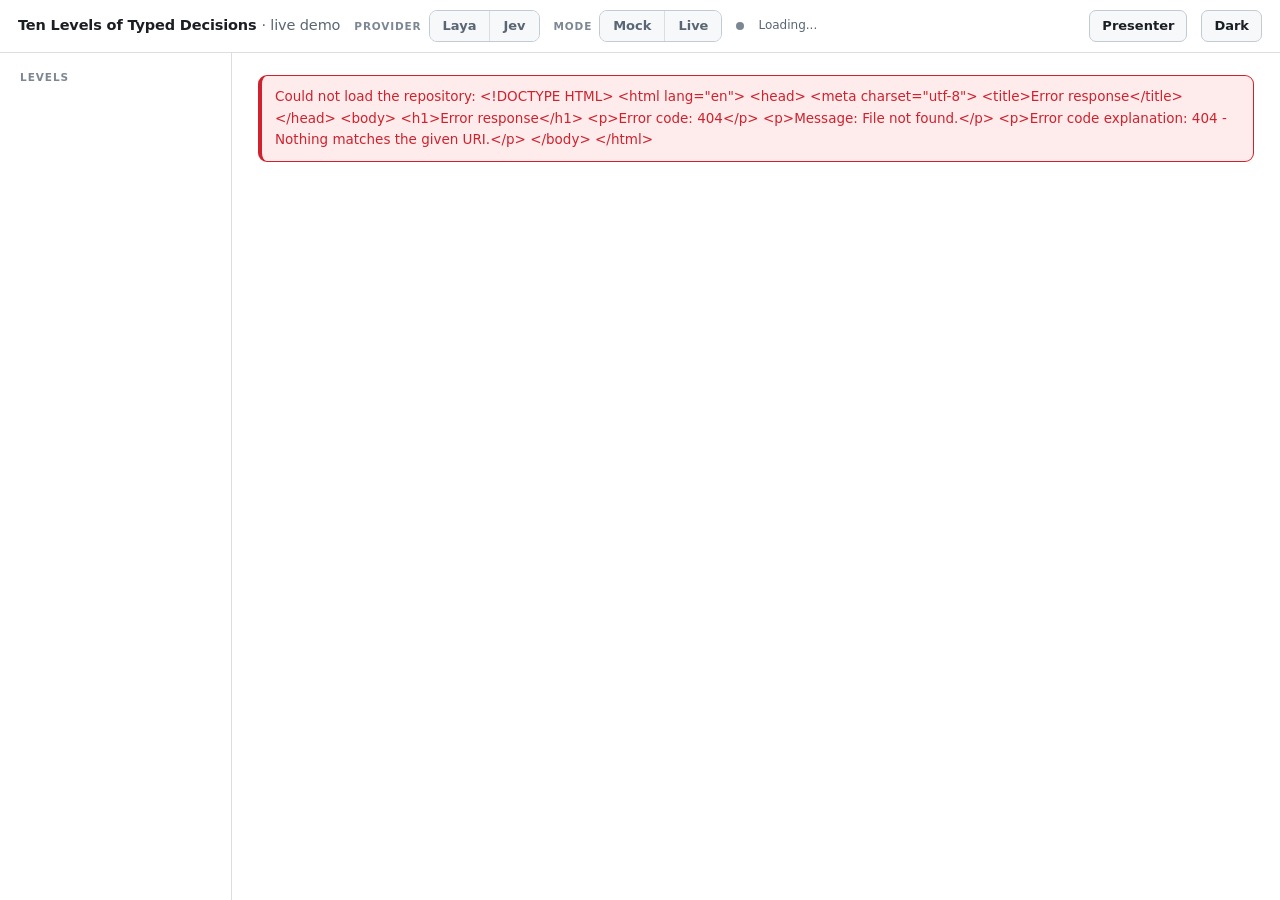
==== src/Jev.WebUi/wwwroot/index.html @ 0d33e4c8 "Add initial implementation of Jev Web UI and Decision Tool Set - Introduced a lightweight syntax hig" ====
<!doctype html>
<html lang="en" data-theme="light" data-present="off">
<head>
<meta charset="utf-8">
<meta name="viewport" content="width=device-width, initial-scale=1">
<title>Ten Levels of Typed Decisions - live demo</title>
<link rel="icon" href="data:image/svg+xml,<svg xmlns='http://www.w3.org/2000/svg' viewBox='0 0 16 16'><text y='13' font-size='14'>&#9878;</text></svg>">
<link rel="stylesheet" href="styles.css">
</head>
<body>

<header class="topbar">
  <div class="brand">Ten Levels of Typed Decisions <span>&middot; live demo</span></div>

  <div class="field">
    <label id="provider-label">Provider</label>
    <div class="seg" id="provider-seg" role="group" aria-labelledby="provider-label">
      <button type="button" data-provider="laya">Laya</button>
      <button type="button" data-provider="jev">Jev</button>
    </div>
  </div>

  <div class="field">
    <label id="mode-label">Mode</label>
    <div class="seg" id="mode-seg" role="group" aria-labelledby="mode-label">
      <button type="button" data-mode="mock">Mock</button>
      <button type="button" data-mode="live">Live</button>
    </div>
  </div>

  <span class="statusdot" id="statusdot"></span>
  <span class="status-text" id="statustext">Loading...</span>

  <div class="spacer"></div>

  <button type="button" class="btn" id="present-toggle" aria-pressed="false" title="Scale up for a projector">Presenter</button>
  <button type="button" class="btn" id="theme-toggle" title="Toggle light and dark">Dark</button>
</header>

<div class="shell">
  <nav class="rail" aria-label="Levels">
    <h2>Levels</h2>
    <div id="rail"></div>
  </nav>
  <main id="main" aria-live="polite"></main>
</div>

<script src="highlight.js"></script>
<script src="app.js"></script>
</body>
</html>
---- src/Jev.WebUi/wwwroot/styles.css ----
/* Shares the token set with docs/tutorial.html so the two presentation surfaces look like one
   thing. Anything new here is a component the tutorial does not have. */
:root {
  --bg: #ffffff; --bg-alt: #f6f8fa; --bg-sunken: #eef1f5;
  --fg: #1b1f24; --fg-muted: #5a6673; --fg-faint: #7d8794;
  --border: #d8dee4; --border-strong: #c2cad3;
  --accent: #1f6feb; --accent-soft: #ddeaff;
  --allow: #1a7f37; --allow-bg: #e8f5ec;
  --ask: #9a6700; --ask-bg: #fdf5e2;
  --deny: #cf222e; --deny-bg: #fdeceb;
  --code-bg: #0f172a; --code-fg: #e2e8f0; --code-dim: #94a3b8;
  --shadow: 0 1px 2px rgba(27, 31, 36, .06), 0 3px 10px rgba(27, 31, 36, .06);
  --mono: ui-monospace, "Cascadia Mono", "SFMono-Regular", Consolas, "Liberation Mono", monospace;
  --sans: system-ui, -apple-system, "Segoe UI", Roboto, "Helvetica Neue", Arial, sans-serif;
  --rail: 232px;
  --topbar: 53px;
}

html[data-theme="dark"] {
  --bg: #0d1117; --bg-alt: #161b22; --bg-sunken: #010409;
  --fg: #e6edf3; --fg-muted: #9198a1; --fg-faint: #6e7681;
  --border: #30363d; --border-strong: #3d444d;
  --accent: #4493f8; --accent-soft: #132a44;
  --allow: #3fb950; --allow-bg: #12261a;
  --ask: #d29922; --ask-bg: #2b2413;
  --deny: #f85149; --deny-bg: #2d1618;
  --code-bg: #010409; --code-fg: #e6edf3; --code-dim: #8b949e;
  --shadow: 0 1px 2px rgba(0, 0, 0, .4), 0 3px 12px rgba(0, 0, 0, .35);
}

* { box-sizing: border-box; }

body {
  margin: 0;
  background: var(--bg);
  color: var(--fg);
  font-family: var(--sans);
  font-size: 15px;
  line-height: 1.6;
  -webkit-font-smoothing: antialiased;
}

/* Presenter mode: one class, applied to <html>, that scales the whole page for a projector. */
html[data-present="on"] body { font-size: 17px; }
html[data-present="on"] { --rail: 258px; }

button, input, textarea, select { font: inherit; color: inherit; }

/* ---------------------------------------------------------------- top bar */

.topbar {
  position: sticky; top: 0; z-index: 50;
  display: flex; align-items: center; gap: 14px;
  height: var(--topbar); padding: 0 18px;
  background: color-mix(in srgb, var(--bg) 88%, transparent);
  backdrop-filter: blur(10px);
  border-bottom: 1px solid var(--border);
}

.brand { font-weight: 700; font-size: 14.5px; letter-spacing: -.01em; white-space: nowrap; }
.brand span { color: var(--fg-muted); font-weight: 500; }
.topbar .spacer { flex: 1; }

.field { display: flex; align-items: center; gap: 7px; }
.field > label {
  font-size: 10.5px; font-weight: 700; text-transform: uppercase;
  letter-spacing: .08em; color: var(--fg-faint);
}

.seg { display: inline-flex; border: 1px solid var(--border-strong); border-radius: 8px; overflow: hidden; }
.seg button {
  border: 0; background: var(--bg-alt); color: var(--fg-muted);
  font-size: 13px; font-weight: 600; padding: 5px 13px; cursor: pointer;
  transition: background .12s, color .12s;
}
.seg button + button { border-left: 1px solid var(--border); }
.seg button:hover:not([aria-pressed="true"]):not(:disabled) { background: var(--accent-soft); color: var(--fg); }
.seg button[aria-pressed="true"] { background: var(--accent); color: #fff; }
.seg button:disabled { opacity: .42; cursor: not-allowed; }

.btn {
  font-size: 13px; font-weight: 600; cursor: pointer;
  padding: 5px 12px; border-radius: 7px;
  border: 1px solid var(--border-strong); background: var(--bg-alt); color: var(--fg);
  transition: background .12s, border-color .12s;
}
.btn:hover:not(:disabled) { background: var(--accent-soft); border-color: var(--accent); }
.btn:disabled { opacity: .45; cursor: not-allowed; }
.btn[aria-pressed="true"] { background: var(--accent); border-color: var(--accent); color: #fff; }

.btn-run {
  display: inline-flex; align-items: center; gap: 8px;
  background: var(--accent); border-color: var(--accent); color: #fff;
  font-size: 14px; font-weight: 700; padding: 8px 18px; border-radius: 8px;
  box-shadow: var(--shadow);
}
.btn-run:hover:not(:disabled) { filter: brightness(1.08); background: var(--accent); color: #fff; }
.btn-ghost { background: transparent; }

.statusdot { width: 8px; height: 8px; border-radius: 50%; background: var(--fg-faint); flex: none; }
.statusdot.ok { background: var(--allow); }
.statusdot.warn { background: var(--ask); }
.status-text { font-size: 12px; color: var(--fg-muted); white-space: nowrap; max-width: 320px; overflow: hidden; text-overflow: ellipsis; }

/* ------------------------------------------------------------------ shell */

.shell { display: grid; grid-template-columns: var(--rail) minmax(0, 1fr); align-items: start; }

nav.rail {
  position: sticky; top: var(--topbar);
  height: calc(100vh - var(--topbar)); overflow-y: auto;
  padding: 16px 10px 40px; border-right: 1px solid var(--border);
}
nav.rail h2 {
  font-size: 10.5px; text-transform: uppercase; letter-spacing: .09em;
  color: var(--fg-faint); margin: 0 0 8px 10px; font-weight: 700;
}
.rail-item {
  display: grid; grid-template-columns: 26px 1fr; gap: 10px; align-items: center;
  width: 100%; text-align: left; cursor: pointer;
  padding: 7px 10px; margin-bottom: 2px; border-radius: 8px;
  border: 1px solid transparent; background: transparent; color: var(--fg-muted);
  transition: background .12s, color .12s;
}
.rail-item:hover { background: var(--bg-alt); color: var(--fg); }
.rail-item[aria-current="true"] { background: var(--accent-soft); color: var(--accent); border-color: var(--accent); }
.rail-item .n {
  display: flex; align-items: center; justify-content: center;
  width: 24px; height: 24px; border-radius: 7px;
  background: var(--bg-sunken); border: 1px solid var(--border);
  font-family: var(--mono); font-size: 11.5px; font-weight: 700; color: var(--fg-muted);
}
.rail-item[aria-current="true"] .n { background: var(--accent); border-color: var(--accent); color: #fff; }
.rail-item .t { min-width: 0; font-size: 13px; font-weight: 600; line-height: 1.3; }
.rail-item .t em { display: block; font-style: normal; font-size: 10.5px; font-weight: 700; letter-spacing: .06em; text-transform: uppercase; color: var(--fg-faint); margin-top: 2px; }

main { padding: 22px 26px 90px; min-width: 0; }

/* -------------------------------------------------------------- level head */

.lvl-head { margin-bottom: 18px; }
.lvl-head .eyebrow {
  display: flex; align-items: center; gap: 9px; flex-wrap: wrap;
  font-size: 11px; font-weight: 700; letter-spacing: .08em;
  text-transform: uppercase; color: var(--fg-faint);
}
.lvl-head h1 { font-size: 25px; line-height: 1.22; letter-spacing: -.02em; margin: 6px 0 4px; }
.lvl-head p { margin: 0; color: var(--fg-muted); max-width: 84ch; }

.chip {
  display: inline-block; font-size: 10.5px; font-weight: 700;
  letter-spacing: .06em; text-transform: uppercase;
  padding: 2px 8px; border-radius: 20px;
  border: 1px solid var(--border-strong); background: var(--bg-alt); color: var(--fg-muted);
}
.chip.agent { border-color: var(--accent); color: var(--accent); background: var(--accent-soft); }
.chip.path { text-transform: none; letter-spacing: 0; font-family: var(--mono); font-weight: 600; }

/* ------------------------------------------------------------------ panes */

.panes { display: grid; grid-template-columns: minmax(0, 46fr) minmax(0, 54fr); gap: 18px; align-items: start; }
@media (max-width: 1180px) { .panes { grid-template-columns: minmax(0, 1fr); } }

.card {
  border: 1px solid var(--border); border-radius: 11px;
  background: var(--bg); box-shadow: var(--shadow); overflow: hidden;
}
.card + .card { margin-top: 16px; }
.panes + .card { margin-top: 16px; }
.card-head {
  display: flex; align-items: center; gap: 9px;
  padding: 9px 14px; background: var(--bg-alt); border-bottom: 1px solid var(--border);
  font-size: 11px; font-weight: 700; text-transform: uppercase; letter-spacing: .07em; color: var(--fg-muted);
}
.card-head .spacer { flex: 1; }
.card-head .btn { text-transform: none; letter-spacing: 0; padding: 2px 10px; font-size: 12px; }
.card-body { padding: 14px; }
.card-body > :first-child { margin-top: 0; }
.card-body > :last-child { margin-bottom: 0; }

/* ----------------------------------------------------------------- inputs */

.ctl { margin-bottom: 13px; }
.ctl > label,
.ctl-label {
  display: block; margin-bottom: 4px;
  font-size: 11px; font-weight: 700; text-transform: uppercase; letter-spacing: .07em; color: var(--fg-muted);
}
.ctl .hint { display: block; margin-top: 4px; font-size: 12.5px; color: var(--fg-faint); }

input[type="text"], textarea, select {
  width: 100%; padding: 7px 10px;
  border: 1px solid var(--border-strong); border-radius: 7px;
  background: var(--bg-alt); color: var(--fg);
  font-size: 13.5px; line-height: 1.5;
}
textarea { resize: vertical; min-height: 60px; }
textarea.mono, input.mono { font-family: var(--mono); font-size: 12.5px; }
input:focus, textarea:focus, select:focus { outline: 2px solid var(--accent); outline-offset: -1px; border-color: var(--accent); }

.rowlist { display: grid; gap: 6px; }
.row { display: grid; gap: 6px; align-items: center; }
.row.kv2 { grid-template-columns: minmax(90px, 26%) minmax(0, 1fr) 30px; }
.row.one { grid-template-columns: 22px minmax(0, 1fr) 30px; }
.row.tool { grid-template-columns: minmax(96px, 22%) minmax(0, 1fr) 30px; }
.row .idx {
  font-family: var(--mono); font-size: 11.5px; font-weight: 700;
  color: var(--fg-faint); text-align: center;
}
.iconbtn {
  width: 28px; height: 28px; padding: 0; line-height: 1;
  border: 1px solid var(--border); border-radius: 7px;
  background: var(--bg-alt); color: var(--fg-faint); cursor: pointer;
  font-size: 15px;
}
.iconbtn:hover { color: var(--deny); border-color: var(--deny); }
.addbtn { margin-top: 6px; }

.slider-row { display: grid; grid-template-columns: minmax(0, 1fr) 62px; gap: 10px; align-items: center; }
input[type="range"] { width: 100%; accent-color: var(--accent); }
.slider-val { font-family: var(--mono); font-size: 13px; font-weight: 700; text-align: right; }

.runbar { display: flex; align-items: center; gap: 12px; flex-wrap: wrap; margin-top: 4px; }
.runbar .note { font-size: 12.5px; color: var(--fg-faint); }

.presets { display: flex; flex-wrap: wrap; gap: 6px; margin-bottom: 10px; }
.preset {
  font-size: 12px; font-weight: 600; cursor: pointer;
  padding: 3px 10px; border-radius: 20px;
  border: 1px dashed var(--border-strong); background: transparent; color: var(--fg-muted);
}
.preset:hover { border-style: solid; border-color: var(--accent); color: var(--accent); background: var(--accent-soft); }

/* ---------------------------------------------------------------- results */

.result { margin-top: 15px; border-top: 1px dashed var(--border); padding-top: 14px; }

/* Inside the full-width Output card the separator is the card edge itself. */
.outcome .result { margin-top: 0; border-top: 0; padding-top: 0; }
.result.empty { color: var(--fg-faint); font-size: 13px; }
.result h4 {
  margin: 0 0 8px; font-size: 11px; font-weight: 700;
  text-transform: uppercase; letter-spacing: .07em; color: var(--fg-muted);
}
.result h4 + * { margin-top: 0; }
.block + .block { margin-top: 16px; }

.pill {
  display: inline-block; font-family: var(--mono); font-size: 11.5px; font-weight: 700;
  padding: 1px 9px; border-radius: 20px; text-transform: uppercase; letter-spacing: .05em; border: 1px solid;
}
.pill.allow { color: var(--allow); background: var(--allow-bg); border-color: var(--allow); }
.pill.ask { color: var(--ask); background: var(--ask-bg); border-color: var(--ask); }
.pill.deny { color: var(--deny); background: var(--deny-bg); border-color: var(--deny); }
.pill.neutral { color: var(--fg-muted); background: var(--bg-alt); border-color: var(--border-strong); }

.verdict {
  max-width: 900px;
  display: flex; align-items: center; gap: 12px; flex-wrap: wrap;
  padding: 11px 14px; border-radius: 9px;
  border: 1px solid var(--border); border-left-width: 4px; background: var(--bg-alt);
}
.verdict.allow { border-left-color: var(--allow); background: var(--allow-bg); }
.verdict.ask { border-left-color: var(--ask); background: var(--ask-bg); }
.verdict.deny { border-left-color: var(--deny); background: var(--deny-bg); }
.verdict .big { font-size: 17px; font-weight: 700; letter-spacing: -.01em; }
.verdict .why { font-size: 13px; color: var(--fg-muted); }

/* Capped: on a 27-inch projector a full-width probability bar is harder to read at a glance,
   not easier, because the eye has to travel to compare the fill against the threshold mark. */
.gauge { margin: 10px 0 2px; max-width: 720px; }
.gauge .track {
  position: relative; height: 26px; border-radius: 7px;
  background: var(--bg-sunken); border: 1px solid var(--border);
}
.gauge .fill {
  position: absolute; top: 0; bottom: 0; left: 0;
  border-radius: 6px 0 0 6px; background: var(--accent); opacity: .85; transition: width .3s ease;
}
.gauge.allow .fill { background: var(--allow); }
.gauge.ask .fill { background: var(--ask); }
.gauge.deny .fill { background: var(--deny); }

/* The threshold marker labels itself below the track. Above it would collide with the value, and
   inside a clipped track it would not render at all. */
.gauge .mark { position: absolute; top: -4px; bottom: -4px; width: 2px; background: var(--fg); }
.gauge .mark::after {
  content: attr(data-label); position: absolute; top: calc(100% + 4px); left: 50%; transform: translateX(-50%);
  font-family: var(--mono); font-size: 10px; font-weight: 700; color: var(--fg); white-space: nowrap;
}
.gauge .scale {
  display: flex; justify-content: space-between;
  font-family: var(--mono); font-size: 10.5px; color: var(--fg-faint); margin-top: 4px;
}
.gauge.marked .scale { margin-top: 20px; }
.gauge-value { font-family: var(--mono); font-size: 27px; font-weight: 700; letter-spacing: -.02em; line-height: 1.15; }

.bars { display: grid; gap: 5px; max-width: 720px; }
.bar { display: grid; grid-template-columns: minmax(70px, 22%) minmax(0, 1fr) 54px; gap: 9px; align-items: center; }
.bar .k { font-family: var(--mono); font-size: 12px; color: var(--fg-muted); overflow: hidden; text-overflow: ellipsis; white-space: nowrap; }
.bar .t { height: 16px; border-radius: 5px; background: var(--bg-sunken); border: 1px solid var(--border); overflow: hidden; }
.bar .t i { display: block; height: 100%; background: var(--fg-faint); transition: width .3s ease; }
.bar .v { font-family: var(--mono); font-size: 12px; text-align: right; color: var(--fg-muted); }
.bar.top .k { color: var(--fg); font-weight: 700; }
.bar.top .v { color: var(--fg); font-weight: 700; }
.bar.top .t i { background: var(--accent); }
.bar.top.allow .t i { background: var(--allow); }
.bar.top.ask .t i { background: var(--ask); }
.bar.top.deny .t i { background: var(--deny); }

.ladder { display: grid; gap: 4px; max-width: 900px; }
.rung {
  display: grid; grid-template-columns: 26px minmax(0, 1fr) 46px; gap: 10px; align-items: center;
  padding: 6px 10px; border: 1px solid var(--border); border-radius: 8px; background: var(--bg-alt); font-size: 13px;
}
.rung .n { font-family: var(--mono); font-size: 11.5px; font-weight: 700; color: var(--fg-faint); text-align: center; }
.rung .p { font-family: var(--mono); font-size: 11.5px; color: var(--fg-faint); text-align: right; }
.rung.hit { border-color: var(--accent); background: var(--accent-soft); }
.rung.hit .n, .rung.hit .p { color: var(--accent); font-weight: 700; }

.kv { display: grid; grid-template-columns: max-content minmax(0, 1fr); gap: 3px 14px; font-size: 13px; }
.kv dt { color: var(--fg-faint); font-size: 11.5px; text-transform: uppercase; letter-spacing: .05em; font-weight: 700; padding-top: 2px; }
.kv dd { margin: 0; font-family: var(--mono); font-size: 12.5px; overflow-wrap: anywhere; }

table.grid { border-collapse: collapse; width: 100%; font-size: 13px; }
table.grid th, table.grid td { border-bottom: 1px solid var(--border); padding: 8px 9px; text-align: left; vertical-align: top; }
table.grid th {
  font-size: 10.5px; text-transform: uppercase; letter-spacing: .06em;
  color: var(--fg-faint); font-weight: 700; white-space: nowrap; border-bottom-color: var(--border-strong);
}
/* break-word, not anywhere: a JSON argument broken mid-token is unreadable, and these cells are
   the thing the audience is being asked to read. */
table.grid td.mono { font-family: var(--mono); font-size: 12px; overflow-wrap: break-word; }
table.grid td.args { min-width: 260px; }
table.grid tr:last-child td { border-bottom: 0; }
.stage {
  display: inline-block; font-size: 10.5px; font-weight: 700; white-space: nowrap;
  padding: 1px 7px; border-radius: 5px; border: 1px solid var(--border-strong);
  background: var(--bg-sunken); color: var(--fg-muted);
}
.stage.model { border-color: var(--accent); color: var(--accent); background: var(--accent-soft); }
.minibars { display: grid; gap: 2px; min-width: 116px; }
.minibar { display: grid; grid-template-columns: 34px minmax(0, 1fr) 34px; gap: 5px; align-items: center; font-family: var(--mono); font-size: 10.5px; color: var(--fg-faint); }
.minibar i { display: block; height: 6px; border-radius: 3px; background: var(--fg-faint); }
.minibar.allow i { background: var(--allow); }
.minibar.ask i { background: var(--ask); }
.minibar.deny i { background: var(--deny); }

/* -------------------------------------------------------------- code panes */

.tabs { display: flex; gap: 2px; overflow-x: auto; padding: 0 6px; background: var(--bg-alt); border-bottom: 1px solid var(--border); }
.tab {
  border: 0; border-bottom: 2px solid transparent; background: transparent;
  color: var(--fg-muted); cursor: pointer; white-space: nowrap;
  font-family: var(--mono); font-size: 12px; padding: 8px 10px 6px;
}
.tab:hover { color: var(--fg); }
.tab[aria-selected="true"] { color: var(--accent); border-bottom-color: var(--accent); font-weight: 700; }

.codewrap { position: relative; }
.codewrap pre {
  margin: 0; padding: 13px 15px; max-height: min(62vh, 760px); overflow: auto;
  background: var(--code-bg); color: var(--code-fg);
  font-family: var(--mono); font-size: 12.5px; line-height: 1.62; tab-size: 4;
}
html[data-present="on"] .codewrap pre { font-size: 13.5px; }
.codewrap pre code { font: inherit; }
.codewrap.wrap pre { white-space: pre-wrap; overflow-wrap: anywhere; }
.copy {
  position: absolute; top: 8px; right: 12px;
  font-size: 11px; font-weight: 600; cursor: pointer;
  padding: 3px 9px; border-radius: 6px;
  border: 1px solid #ffffff2e; background: #ffffff14; color: var(--code-dim);
}
.copy:hover { color: #fff; border-color: #ffffff5c; }
.copy.done { color: #3fb950; border-color: #3fb950; }

/* Token colors, one set for both themes: the code surface is dark in both. */
.tok-c { color: #6b7f99; font-style: italic; }
.tok-s { color: #a5d6ff; }
.tok-k { color: #ff7b72; }
.tok-t { color: #79c0ff; }
.tok-n { color: #d2a8ff; }
.tok-a { color: #7ee787; }
.tok-p { color: #ffa657; }

.term {
  margin: 0; padding: 13px 15px; max-height: 420px; overflow: auto;
  background: var(--code-bg); color: var(--code-fg); border-radius: 9px;
  font-family: var(--mono); font-size: 12.5px; line-height: 1.6; white-space: pre-wrap; overflow-wrap: anywhere;
}
.term .l-stderr { color: #f0883e; }
.term .l-command { color: #7ee787; }
.term .l-error { color: #ff7b72; font-weight: 700; }
.term .l-exit { color: var(--code-dim); }
.term .cursor { display: inline-block; width: 7px; height: 14px; background: var(--code-fg); animation: blink 1.1s steps(2) infinite; vertical-align: -2px; }
@keyframes blink { 50% { opacity: 0; } }

.callout {
  border: 1px solid var(--border); border-left: 4px solid var(--accent); border-radius: 9px;
  padding: 9px 13px; margin: 0 0 13px; background: var(--bg-alt); font-size: 13.5px; color: var(--fg-muted);
}
.callout strong { color: var(--fg); }
.callout.warn { border-left-color: var(--ask); background: var(--ask-bg); }
.callout.bad { border-left-color: var(--deny); background: var(--deny-bg); }
.callout code { font-family: var(--mono); font-size: .9em; background: var(--bg-sunken); padding: .1em .35em; border-radius: 4px; border: 1px solid var(--border); }

.spinner {
  width: 13px; height: 13px; border-radius: 50%; flex: none;
  border: 2px solid #ffffff59; border-top-color: #fff; animation: spin .7s linear infinite;
}
@keyframes spin { to { transform: rotate(360deg); } }

.two { display: grid; grid-template-columns: minmax(0, 1fr) minmax(0, 1fr); gap: 12px; }
@media (max-width: 760px) { .two { grid-template-columns: minmax(0, 1fr); } }

.io { border: 1px solid var(--border); border-radius: 9px; overflow: hidden; }
.io > .h {
  padding: 5px 11px; background: var(--bg-alt); border-bottom: 1px solid var(--border);
  font-size: 10.5px; font-weight: 700; text-transform: uppercase; letter-spacing: .06em; color: var(--fg-faint);
}
.io > pre {
  margin: 0; padding: 11px 13px; max-height: 260px; overflow: auto;
  background: var(--code-bg); color: var(--code-fg);
  font-family: var(--mono); font-size: 12px; line-height: 1.55; white-space: pre-wrap; overflow-wrap: anywhere;
}

.matchline { display: flex; align-items: center; gap: 9px; font-size: 13px; margin-top: 11px; }
.matchline .ok { color: var(--allow); font-weight: 700; }
.matchline .no { color: var(--deny); font-weight: 700; }

.err {
  border: 1px solid var(--deny); border-left-width: 4px; border-radius: 9px;
  background: var(--deny-bg); color: var(--deny);
  padding: 10px 13px; font-size: 13.5px;
}

.muted { color: var(--fg-muted); }
.small { font-size: 12.5px; }
.mono { font-family: var(--mono); }
.nowrap { white-space: nowrap; }
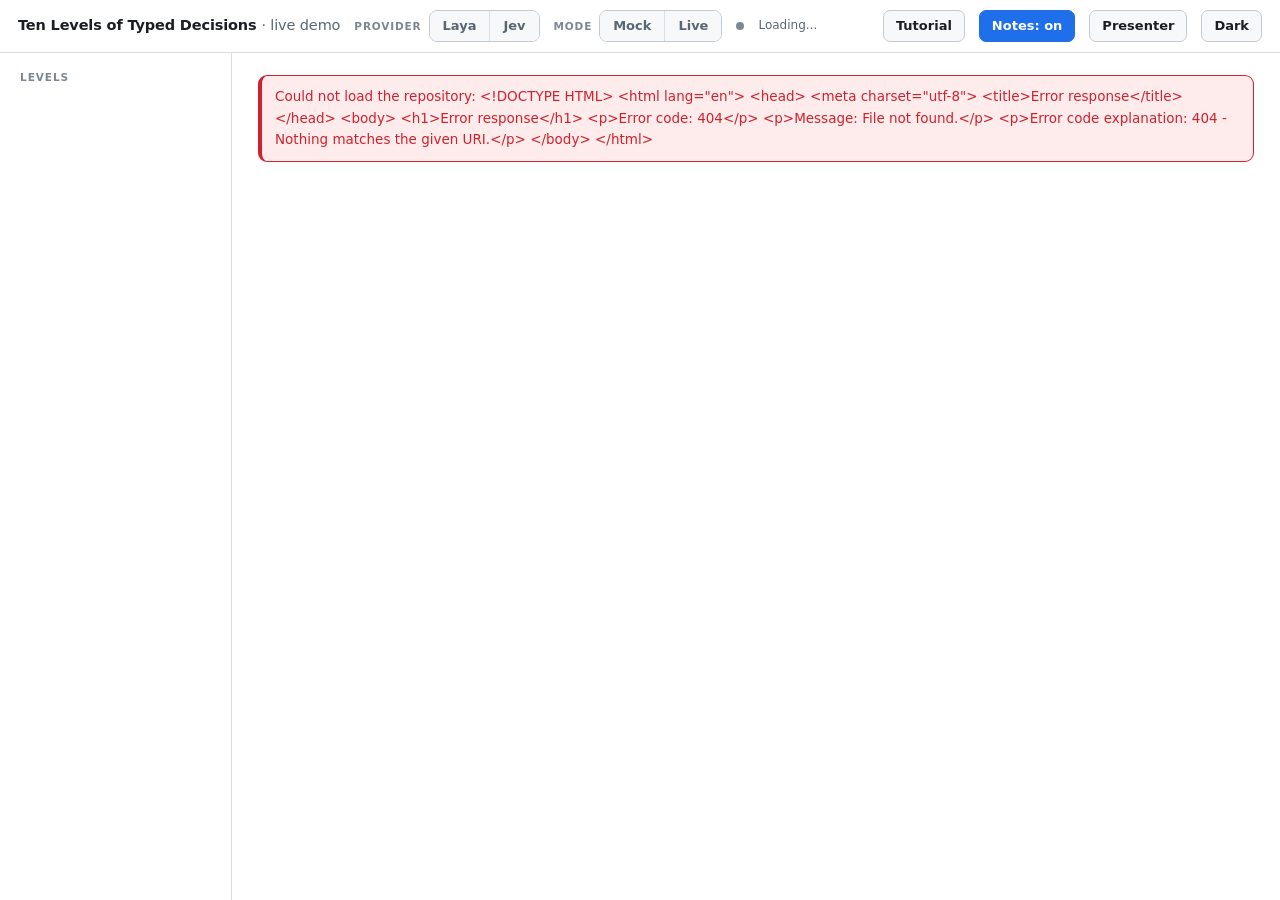
==== commit 970139e7: "Enhance tutorial integration and presenter notes functionality - Updated AGENTS.md to clarify the re" ====
--- a/src/Jev.WebUi/wwwroot/index.html
+++ b/src/Jev.WebUi/wwwroot/index.html
@@ -33,6 +33,8 @@
 
   <div class="spacer"></div>
 
+  <a class="btn" id="tutorial-link" href="/tutorial" target="_blank" rel="noopener" title="Open the full step-by-step tutorial">Tutorial</a>
+  <button type="button" class="btn" id="notes-toggle" aria-pressed="true" title="Show the presenter notes from docs/tutorial.html">Notes: on</button>
   <button type="button" class="btn" id="present-toggle" aria-pressed="false" title="Scale up for a projector">Presenter</button>
   <button type="button" class="btn" id="theme-toggle" title="Toggle light and dark">Dark</button>
 </header>
--- a/src/Jev.WebUi/wwwroot/styles.css
+++ b/src/Jev.WebUi/wwwroot/styles.css
@@ -58,6 +58,7 @@
 }
 
 .brand { font-weight: 700; font-size: 14.5px; letter-spacing: -.01em; white-space: nowrap; }
+.topbar > .btn, .topbar > .field, .topbar > .statusdot { flex: none; }
 .brand span { color: var(--fg-muted); font-weight: 500; }
 .topbar .spacer { flex: 1; }
 
@@ -97,10 +98,16 @@
 .btn-run:hover:not(:disabled) { filter: brightness(1.08); background: var(--accent); color: #fff; }
 .btn-ghost { background: transparent; }
 
+a.btn { text-decoration: none; display: inline-flex; align-items: center; }
+
 .statusdot { width: 8px; height: 8px; border-radius: 50%; background: var(--fg-faint); flex: none; }
 .statusdot.ok { background: var(--allow); }
 .statusdot.warn { background: var(--ask); }
-.status-text { font-size: 12px; color: var(--fg-muted); white-space: nowrap; max-width: 320px; overflow: hidden; text-overflow: ellipsis; }
+.status-text { font-size: 12px; color: var(--fg-muted); white-space: nowrap; max-width: 340px; overflow: hidden; text-overflow: ellipsis; }
+
+/* On a narrow window the controls matter more than the sentence explaining them; the dot keeps
+   its title attribute, so the same text is still one hover away. */
+@media (max-width: 1240px) { .status-text { display: none; } }
 
 /* ------------------------------------------------------------------ shell */
 
@@ -346,6 +353,57 @@
 .minibar.ask i { background: var(--ask); }
 .minibar.deny i { background: var(--deny); }
 
+/* --------------------------------------------------------- presenter notes */
+
+/* Same purple as the tutorial's note blocks, because they are literally the same paragraphs. */
+:root {
+  --note-bg: #f5f0fd; --note-border: #8957e5; --note-fg: #3a2a5e;
+}
+html[data-theme="dark"] {
+  --note-bg: #1b1630; --note-border: #a371f7; --note-fg: #d9cff2;
+}
+
+.notes-card {
+  border: 1px solid var(--note-border); border-left-width: 4px; border-radius: 11px;
+  background: var(--note-bg); color: var(--note-fg);
+  margin-bottom: 16px; overflow: hidden;
+}
+html[data-notes="off"] .notes-card { display: none; }
+
+.notes-card > .h {
+  display: flex; align-items: center; gap: 9px;
+  padding: 8px 15px; border-bottom: 1px solid color-mix(in srgb, var(--note-border) 30%, transparent);
+  font-size: 11px; font-weight: 800; text-transform: uppercase; letter-spacing: .1em; color: var(--note-border);
+}
+.notes-card > .h .spacer { flex: 1; }
+.notes-card > .h .count { font-weight: 700; letter-spacing: .04em; opacity: .8; text-transform: none; }
+
+/* Capped so a level with five notes does not push its Run button a screen and a half down.
+   Levels with one or two notes never reach the cap and never scroll. */
+.notes-card > .body { max-height: 46vh; overflow-y: auto; }
+
+.pnote { padding: 12px 18px; font-size: 14.5px; line-height: 1.62; }
+.pnote + .pnote { border-top: 1px dashed color-mix(in srgb, var(--note-border) 30%, transparent); }
+.pnote > .src {
+  display: block; margin-bottom: 5px;
+  font-size: 11px; font-weight: 700; text-transform: uppercase; letter-spacing: .07em;
+  color: color-mix(in srgb, var(--note-fg) 62%, transparent);
+}
+.pnote > .src a { color: inherit; text-decoration: none; border-bottom: 1px dotted currentColor; }
+.pnote > .src a:hover { color: var(--note-border); }
+.pnote p:first-of-type { margin-top: 0; }
+.pnote p:last-child, .pnote ul:last-child, .pnote ol:last-child { margin-bottom: 0; }
+.pnote p { margin: .6em 0; }
+.pnote ul, .pnote ol { padding-left: 22px; margin: .5em 0; }
+.pnote li { margin: .25em 0; }
+.pnote code {
+  font-family: var(--mono); font-size: .875em;
+  background: color-mix(in srgb, var(--note-border) 14%, transparent);
+  border: 1px solid color-mix(in srgb, var(--note-border) 32%, transparent);
+  padding: .1em .35em; border-radius: 5px;
+}
+html[data-present="on"] .pnote { font-size: 16px; }
+
 /* -------------------------------------------------------------- code panes */
 
 .tabs { display: flex; gap: 2px; overflow-x: auto; padding: 0 6px; background: var(--bg-alt); border-bottom: 1px solid var(--border); }
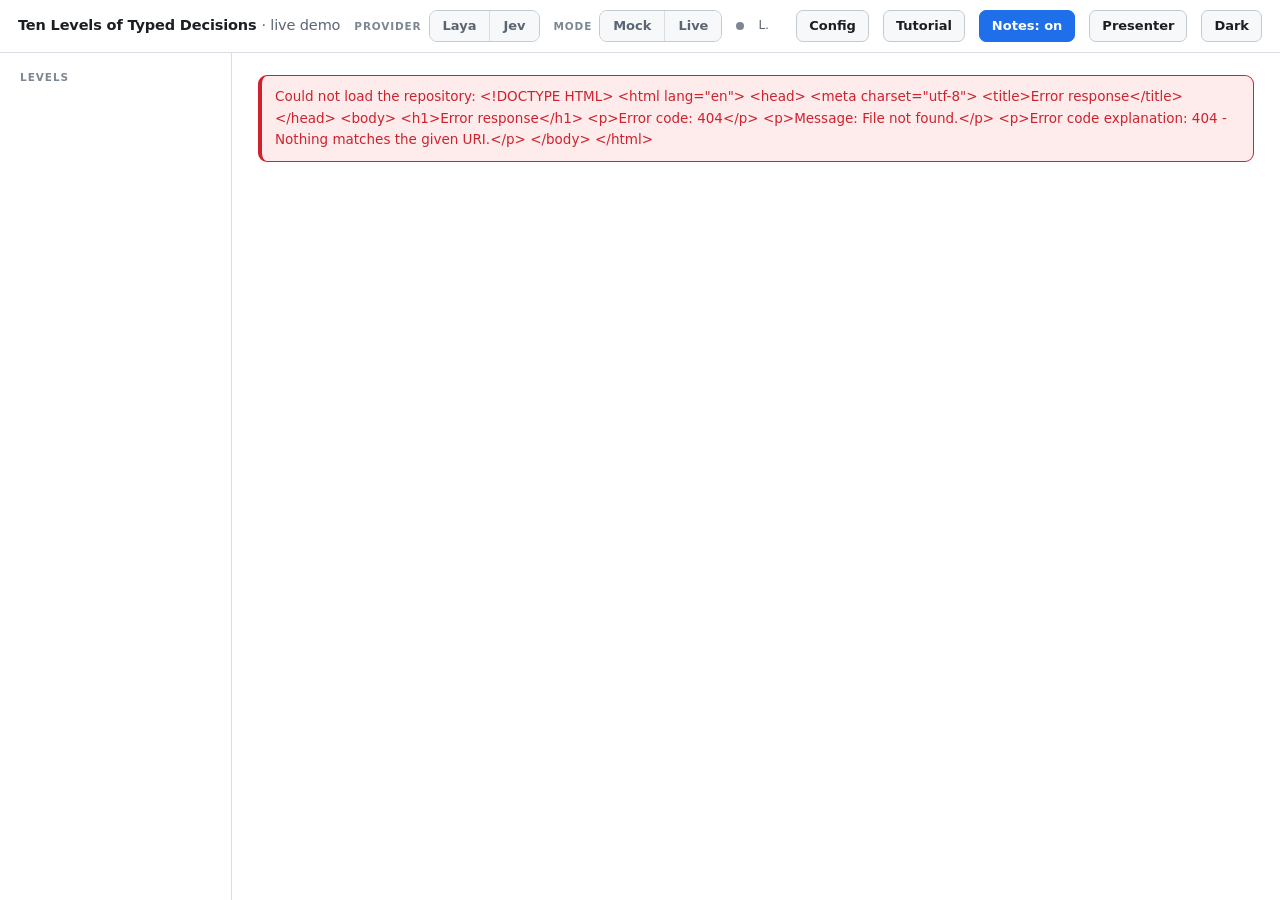
==== commit 811b887c: "feat: add API key management functionality - Introduced ApiKeyStatus and ApiKeyRequest records to ma" ====
--- a/src/Jev.WebUi/wwwroot/index.html
+++ b/src/Jev.WebUi/wwwroot/index.html
@@ -33,6 +33,7 @@
 
   <div class="spacer"></div>
 
+  <button type="button" class="btn" id="config-open" aria-haspopup="dialog" title="Set the TypeSafe API key for live Jev">Config</button>
   <a class="btn" id="tutorial-link" href="/tutorial" target="_blank" rel="noopener" title="Open the full step-by-step tutorial">Tutorial</a>
   <button type="button" class="btn" id="notes-toggle" aria-pressed="true" title="Show the presenter notes from docs/tutorial.html">Notes: on</button>
   <button type="button" class="btn" id="present-toggle" aria-pressed="false" title="Scale up for a projector">Presenter</button>
@@ -47,6 +48,35 @@
   <main id="main" aria-live="polite"></main>
 </div>
 
+<!-- Static rather than built by app.js: it is the same dialog on every level. -->
+<dialog class="modal" id="config-dialog" aria-labelledby="config-title">
+  <div class="modal-head">
+    <h2 id="config-title">Configuration</h2>
+    <button type="button" class="iconbtn modal-close" id="config-close" aria-label="Close">&times;</button>
+  </div>
+  <div class="modal-body">
+    <div class="ctl">
+      <label for="jev-key">TypeSafe API key</label>
+      <div class="keystatus" id="jev-key-status"><span class="statusdot"></span><span></span></div>
+      <!-- No <form>, and the password-manager opt-outs, so saving a key does not offer to store it
+           as a login for 127.0.0.1. -->
+      <input type="password" id="jev-key" class="mono" autocomplete="off" spellcheck="false"
+             autocapitalize="off" data-1p-ignore data-lpignore="true" data-bwignore
+             placeholder="Paste a key to enable live Jev">
+      <span class="hint">Sent only to this UI on 127.0.0.1 and applied as <code>TYPESAFE_API_KEY</code>
+        for it and the levels it starts, as if it had been set in the shell. Held in memory, never
+        written to disk, and gone when the UI stops.</span>
+    </div>
+    <div class="err" id="config-error" role="alert" hidden></div>
+  </div>
+  <div class="modal-foot">
+    <button type="button" class="btn btn-ghost" id="jev-key-clear">Clear key</button>
+    <div class="spacer"></div>
+    <button type="button" class="btn" id="config-cancel">Close</button>
+    <button type="button" class="btn btn-primary" id="jev-key-save">Save key</button>
+  </div>
+</dialog>
+
 <script src="highlight.js"></script>
 <script src="app.js"></script>
 </body>
--- a/src/Jev.WebUi/wwwroot/styles.css
+++ b/src/Jev.WebUi/wwwroot/styles.css
@@ -100,6 +100,9 @@
 
 a.btn { text-decoration: none; display: inline-flex; align-items: center; }
 
+.btn-primary { background: var(--accent); border-color: var(--accent); color: #fff; }
+.btn-primary:hover:not(:disabled) { filter: brightness(1.08); background: var(--accent); color: #fff; }
+
 .statusdot { width: 8px; height: 8px; border-radius: 50%; background: var(--fg-faint); flex: none; }
 .statusdot.ok { background: var(--allow); }
 .statusdot.warn { background: var(--ask); }
@@ -195,7 +198,7 @@
 }
 .ctl .hint { display: block; margin-top: 4px; font-size: 12.5px; color: var(--fg-faint); }
 
-input[type="text"], textarea, select {
+input[type="text"], input[type="password"], textarea, select {
   width: 100%; padding: 7px 10px;
   border: 1px solid var(--border-strong); border-radius: 7px;
   background: var(--bg-alt); color: var(--fg);
@@ -368,41 +371,77 @@
   background: var(--note-bg); color: var(--note-fg);
   margin-bottom: 16px; overflow: hidden;
 }
-html[data-notes="off"] .notes-card { display: none; }
+
+/* Two levels of collapse, because they answer different questions. The card collapses when the
+   presenter wants the notes out of the way for the whole demo; a single note collapses when they
+   want to see which notes exist without reading all of them. */
+.notes-card.collapsed > .body { display: none; }
 
 .notes-card > .h {
-  display: flex; align-items: center; gap: 9px;
-  padding: 8px 15px; border-bottom: 1px solid color-mix(in srgb, var(--note-border) 30%, transparent);
-  font-size: 11px; font-weight: 800; text-transform: uppercase; letter-spacing: .1em; color: var(--note-border);
-}
+  display: flex; align-items: center; gap: 9px; width: 100%;
+  padding: 8px 15px; border: 0; border-bottom: 1px solid color-mix(in srgb, var(--note-border) 30%, transparent);
+  background: transparent; color: var(--note-border); cursor: pointer; text-align: left;
+  font-family: inherit; font-size: 11px; font-weight: 800; text-transform: uppercase; letter-spacing: .1em;
+}
+.notes-card > .h:hover { background: color-mix(in srgb, var(--note-border) 9%, transparent); }
+.notes-card.collapsed > .h { border-bottom: 0; }
+
+/* Expanding individual notes inside a hidden body is not an offer worth making. */
+.notes-card.collapsed > .h .allbtn { display: none; }
 .notes-card > .h .spacer { flex: 1; }
 .notes-card > .h .count { font-weight: 700; letter-spacing: .04em; opacity: .8; text-transform: none; }
 
-/* Capped so a level with five notes does not push its Run button a screen and a half down.
-   Levels with one or two notes never reach the cap and never scroll. */
-.notes-card > .body { max-height: 46vh; overflow-y: auto; }
-
-.pnote { padding: 12px 18px; font-size: 14.5px; line-height: 1.62; }
+.chev {
+  flex: none; width: 9px; height: 9px; border-right: 2px solid currentColor; border-bottom: 2px solid currentColor;
+  transform: rotate(45deg) translate(-1px, -1px); transition: transform .15s ease;
+}
+.notes-card.collapsed > .h .chev { transform: rotate(-45deg) translate(-1px, 1px); }
+
+.allbtn {
+  font: inherit; font-size: 10.5px; font-weight: 700; text-transform: uppercase; letter-spacing: .07em;
+  cursor: pointer; padding: 2px 9px; border-radius: 20px;
+  border: 1px solid color-mix(in srgb, var(--note-border) 45%, transparent);
+  background: transparent; color: var(--note-border);
+}
+.allbtn:hover { background: color-mix(in srgb, var(--note-border) 16%, transparent); }
+
+/* Capped so a level with five notes expanded does not push its Run button a screen and a half
+   down. Collapsed notes never come close to the cap. */
+.notes-card > .body { max-height: 52vh; overflow-y: auto; }
+
 .pnote + .pnote { border-top: 1px dashed color-mix(in srgb, var(--note-border) 30%, transparent); }
+
 .pnote > .src {
-  display: block; margin-bottom: 5px;
+  display: flex; align-items: center; gap: 9px; cursor: pointer; list-style: none;
+  padding: 9px 18px;
   font-size: 11px; font-weight: 700; text-transform: uppercase; letter-spacing: .07em;
-  color: color-mix(in srgb, var(--note-fg) 62%, transparent);
-}
-.pnote > .src a { color: inherit; text-decoration: none; border-bottom: 1px dotted currentColor; }
-.pnote > .src a:hover { color: var(--note-border); }
-.pnote p:first-of-type { margin-top: 0; }
-.pnote p:last-child, .pnote ul:last-child, .pnote ol:last-child { margin-bottom: 0; }
-.pnote p { margin: .6em 0; }
-.pnote ul, .pnote ol { padding-left: 22px; margin: .5em 0; }
-.pnote li { margin: .25em 0; }
+  color: color-mix(in srgb, var(--note-fg) 68%, transparent);
+}
+.pnote > .src::-webkit-details-marker { display: none; }
+.pnote > .src:hover { background: color-mix(in srgb, var(--note-border) 9%, transparent); color: var(--note-fg); }
+.pnote[open] > .src { color: var(--note-border); }
+.pnote[open] > .src .chev { transform: rotate(45deg) translate(-1px, -1px); }
+.pnote > .src .chev { transform: rotate(-45deg) translate(-1px, 1px); }
+.pnote > .src .sec { flex: 1; min-width: 0; }
+.pnote > .src .go {
+  flex: none; text-transform: none; letter-spacing: 0; font-size: 11.5px; font-weight: 600;
+  color: inherit; text-decoration: none; border-bottom: 1px dotted currentColor; opacity: .75;
+}
+.pnote > .src .go:hover { opacity: 1; color: var(--note-border); }
+
+.pnote > .body { padding: 0 18px 13px 36px; font-size: 14.5px; line-height: 1.62; }
+.pnote > .body p:first-of-type { margin-top: 0; }
+.pnote > .body p:last-child, .pnote > .body ul:last-child, .pnote > .body ol:last-child { margin-bottom: 0; }
+.pnote > .body p { margin: .6em 0; }
+.pnote > .body ul, .pnote > .body ol { padding-left: 22px; margin: .5em 0; }
+.pnote > .body li { margin: .25em 0; }
 .pnote code {
   font-family: var(--mono); font-size: .875em;
   background: color-mix(in srgb, var(--note-border) 14%, transparent);
   border: 1px solid color-mix(in srgb, var(--note-border) 32%, transparent);
   padding: .1em .35em; border-radius: 5px;
 }
-html[data-present="on"] .pnote { font-size: 16px; }
+html[data-present="on"] .pnote > .body { font-size: 16px; }
 
 /* -------------------------------------------------------------- code panes */
 
@@ -493,6 +532,36 @@
   padding: 10px 13px; font-size: 13.5px;
 }
 
+/* ----------------------------------------------------------------- dialog */
+
+dialog.modal {
+  width: min(520px, calc(100vw - 32px)); padding: 0;
+  border: 1px solid var(--border-strong); border-radius: 12px;
+  background: var(--bg); color: var(--fg); box-shadow: var(--shadow);
+}
+dialog.modal::backdrop { background: rgba(1, 4, 9, .45); backdrop-filter: blur(2px); }
+.modal-head {
+  display: flex; align-items: center; gap: 10px;
+  padding: 14px 18px; border-bottom: 1px solid var(--border);
+}
+.modal-head h2 { flex: 1; margin: 0; font-size: 15px; font-weight: 700; letter-spacing: -.01em; }
+.modal-close { color: var(--fg-muted); }
+.modal-close:hover { color: var(--fg); border-color: var(--border-strong); }
+.modal-body { padding: 16px 18px 4px; }
+.modal-body .ctl .hint code {
+  font-family: var(--mono); font-size: .92em;
+  background: var(--bg-sunken); padding: .05em .35em; border-radius: 4px; border: 1px solid var(--border);
+}
+.modal-body .err { margin-bottom: 12px; }
+.modal-foot {
+  display: flex; align-items: center; gap: 8px;
+  padding: 12px 18px; border-top: 1px solid var(--border); background: var(--bg-alt);
+  border-radius: 0 0 12px 12px;
+}
+.modal-foot .spacer { flex: 1; }
+.keystatus { display: flex; align-items: center; gap: 8px; margin-bottom: 8px; font-size: 13px; color: var(--fg-muted); }
+html[data-present="on"] dialog.modal { width: min(600px, calc(100vw - 32px)); }
+
 .muted { color: var(--fg-muted); }
 .small { font-size: 12.5px; }
 .mono { font-family: var(--mono); }
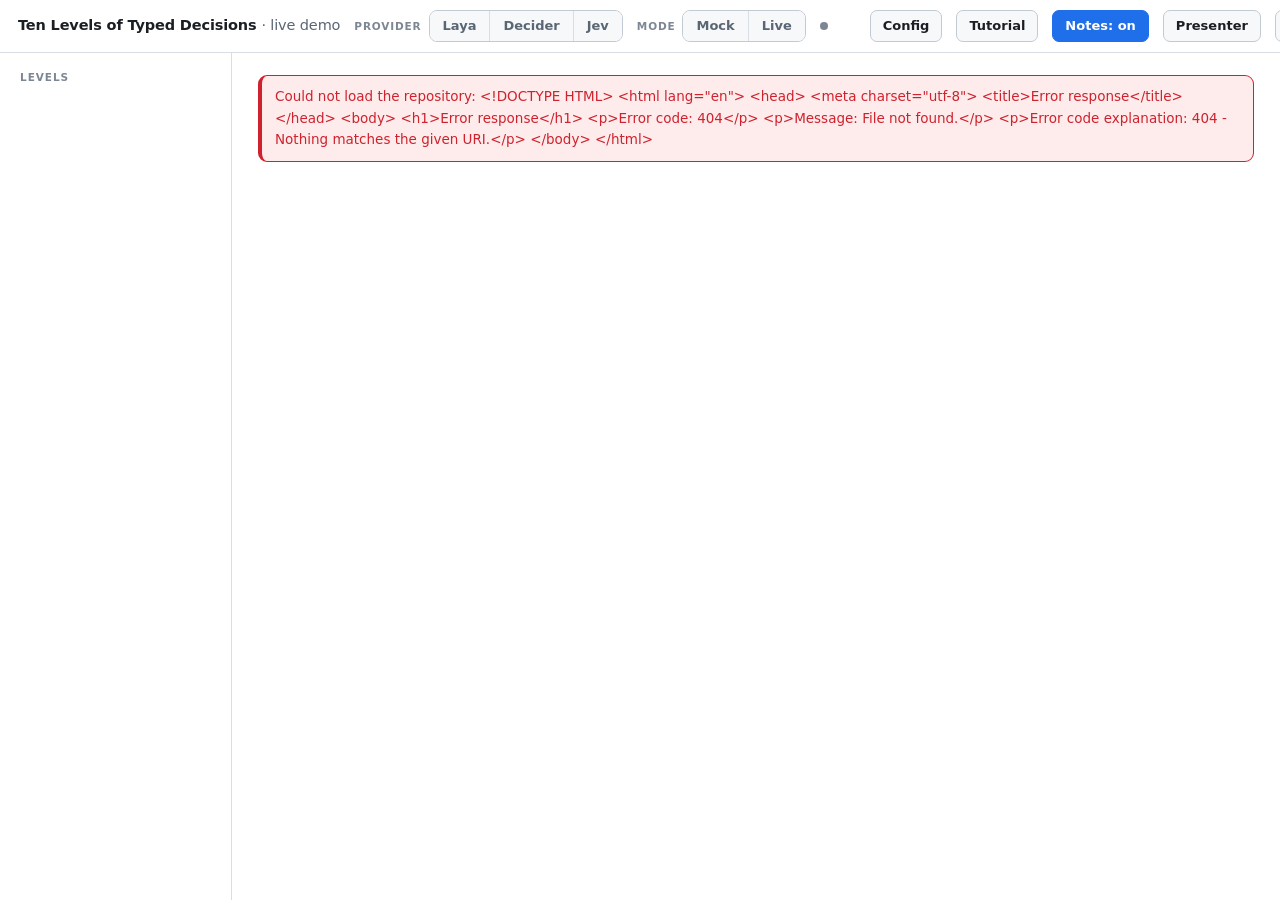
==== commit d5cd89b6: "Add Decider tool scripts and configuration files - Introduced `decider-tool.json` for session manage" ====
--- a/src/Jev.WebUi/wwwroot/index.html
+++ b/src/Jev.WebUi/wwwroot/index.html
@@ -16,6 +16,7 @@
     <label id="provider-label">Provider</label>
     <div class="seg" id="provider-seg" role="group" aria-labelledby="provider-label">
       <button type="button" data-provider="laya">Laya</button>
+      <button type="button" data-provider="decider">Decider</button>
       <button type="button" data-provider="jev">Jev</button>
     </div>
   </div>
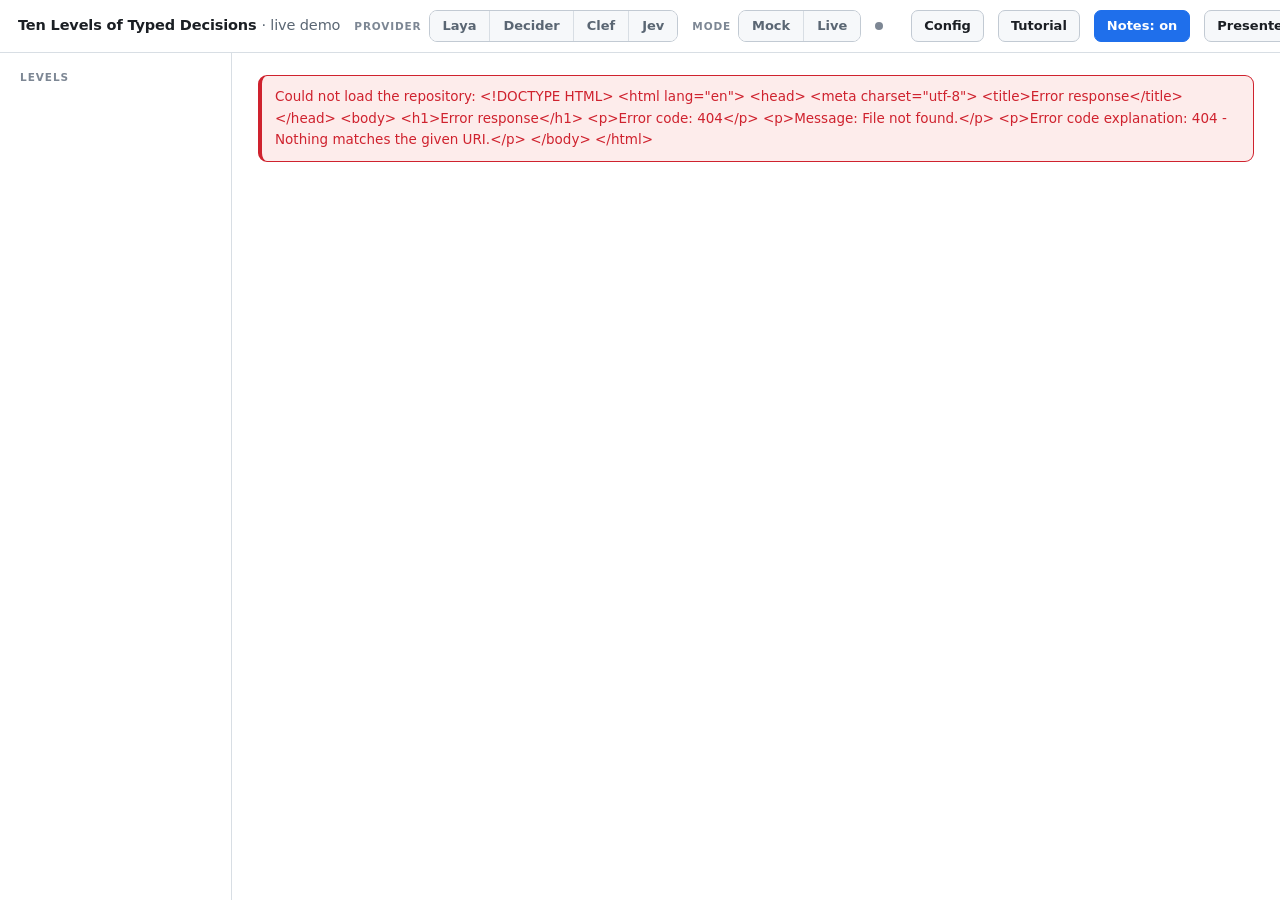
==== commit 449173dc: "added cloudflare jev" ====
--- a/src/Jev.WebUi/wwwroot/index.html
+++ b/src/Jev.WebUi/wwwroot/index.html
@@ -17,6 +17,7 @@
     <div class="seg" id="provider-seg" role="group" aria-labelledby="provider-label">
       <button type="button" data-provider="laya">Laya</button>
       <button type="button" data-provider="decider">Decider</button>
+      <button type="button" data-provider="clef">Clef</button>
       <button type="button" data-provider="jev">Jev</button>
     </div>
   </div>
--- a/src/Jev.WebUi/wwwroot/styles.css
+++ b/src/Jev.WebUi/wwwroot/styles.css
@@ -110,7 +110,7 @@
 
 /* On a narrow window the controls matter more than the sentence explaining them; the dot keeps
    its title attribute, so the same text is still one hover away. */
-@media (max-width: 1240px) { .status-text { display: none; } }
+@media (max-width: 1560px) { .status-text { display: none; } }
 
 /* ------------------------------------------------------------------ shell */
 
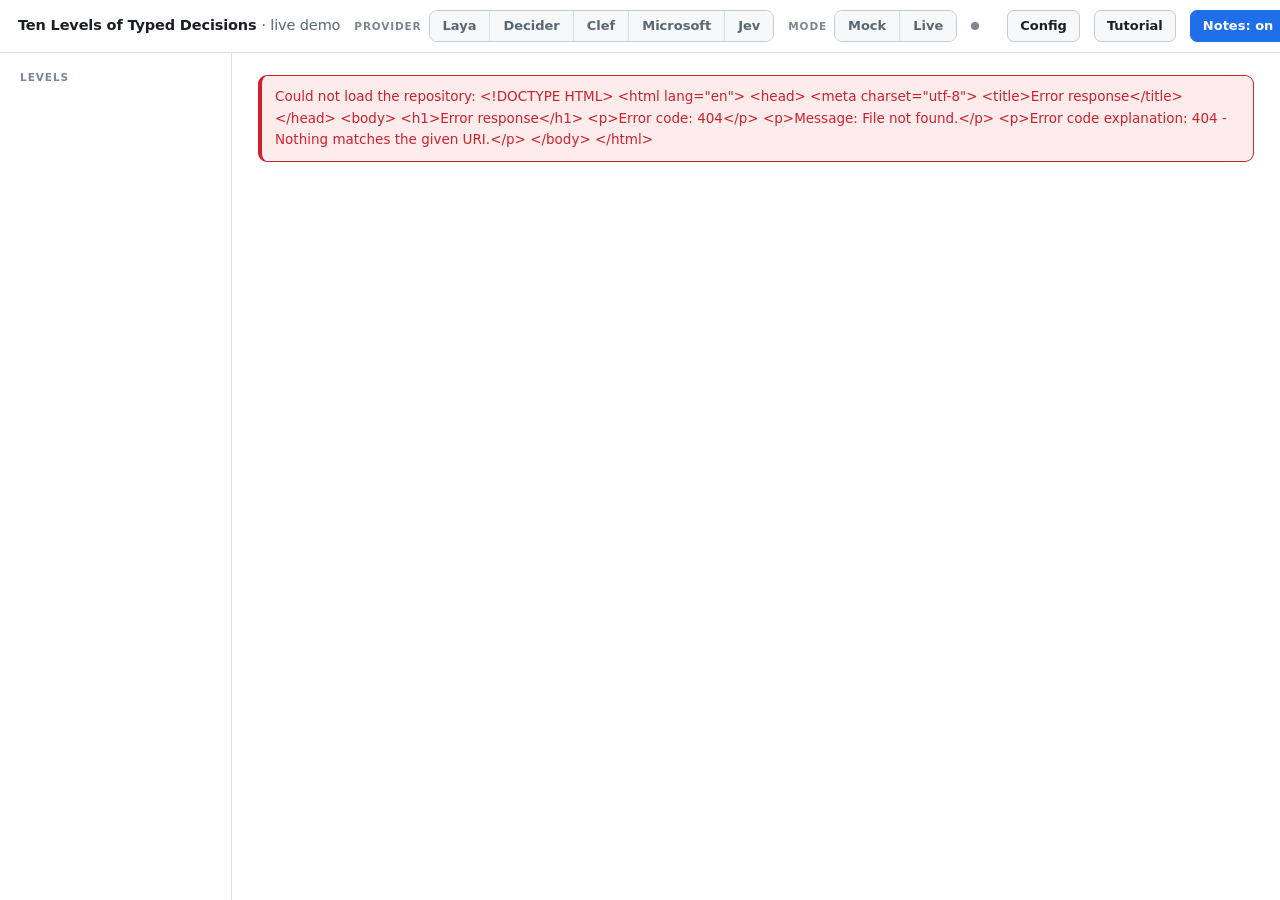
==== commit 0b33698f: "added Microsoft Decisions" ====
--- a/src/Jev.WebUi/wwwroot/index.html
+++ b/src/Jev.WebUi/wwwroot/index.html
@@ -18,6 +18,7 @@
       <button type="button" data-provider="laya">Laya</button>
       <button type="button" data-provider="decider">Decider</button>
       <button type="button" data-provider="clef">Clef</button>
+      <button type="button" data-provider="microsoft">Microsoft</button>
       <button type="button" data-provider="jev">Jev</button>
     </div>
   </div>
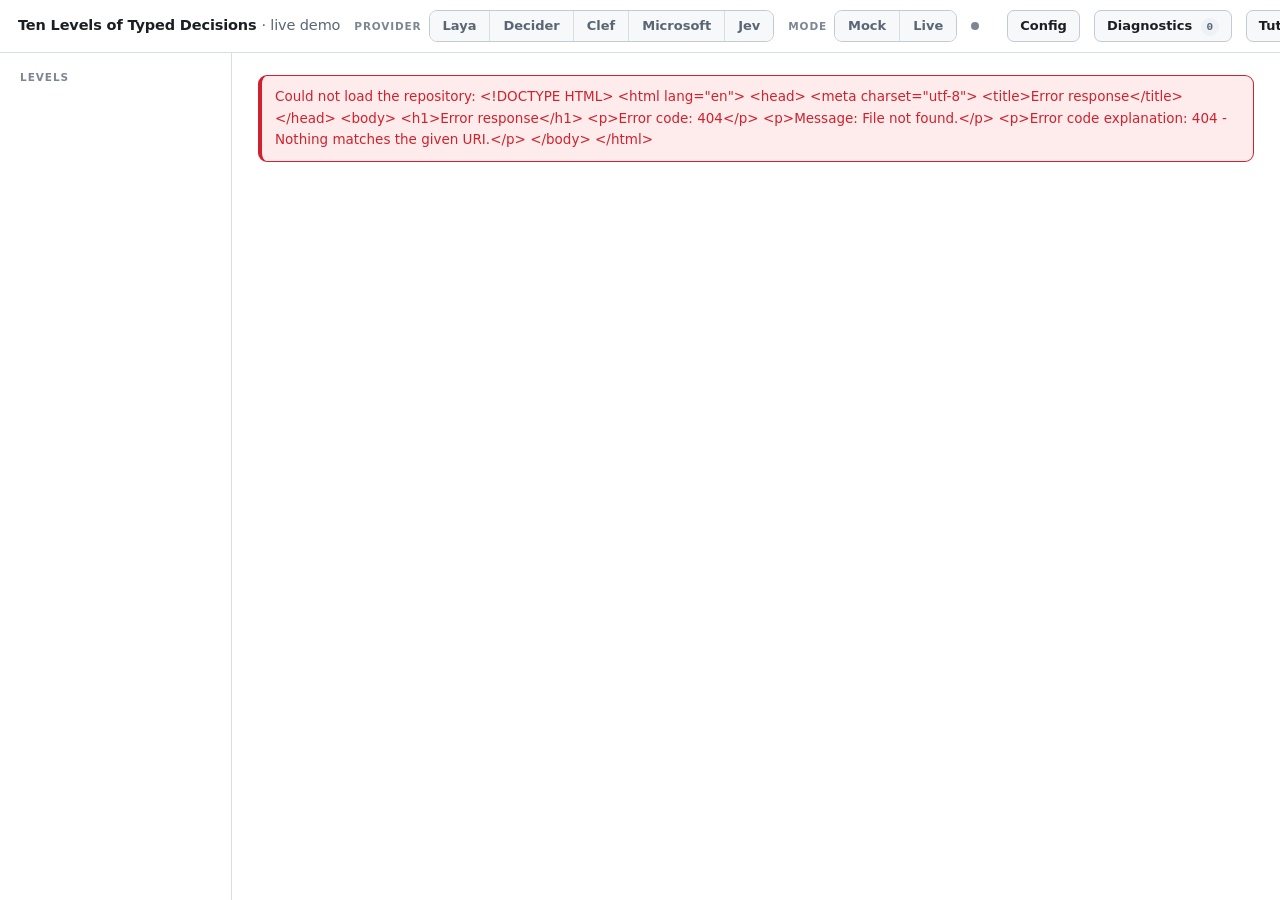
==== commit ef42c44e: "updates" ====
--- a/src/Jev.WebUi/wwwroot/index.html
+++ b/src/Jev.WebUi/wwwroot/index.html
@@ -37,6 +37,7 @@
   <div class="spacer"></div>
 
   <button type="button" class="btn" id="config-open" aria-haspopup="dialog" title="Set the TypeSafe API key for live Jev">Config</button>
+  <button type="button" class="btn" id="diag-toggle" aria-pressed="false" aria-controls="diag" title="Show the exact URL, request and response of every provider call">Diagnostics <span class="count" id="diag-count">0</span></button>
   <a class="btn" id="tutorial-link" href="/tutorial" target="_blank" rel="noopener" title="Open the full step-by-step tutorial">Tutorial</a>
   <button type="button" class="btn" id="notes-toggle" aria-pressed="true" title="Show the presenter notes from docs/tutorial.html">Notes: on</button>
   <button type="button" class="btn" id="present-toggle" aria-pressed="false" title="Scale up for a projector">Presenter</button>
@@ -50,6 +51,17 @@
   </nav>
   <main id="main" aria-live="polite"></main>
 </div>
+
+<aside class="diag" id="diag" aria-label="Diagnostics" hidden>
+  <div class="diag-head">
+    <strong>Diagnostics</strong>
+    <span class="muted small">Exactly what was sent to and received from the provider. Credentials are masked.</span>
+    <div class="spacer"></div>
+    <button type="button" class="btn btn-ghost" id="diag-clear">Clear</button>
+    <button type="button" class="iconbtn" id="diag-close" aria-label="Close diagnostics">&times;</button>
+  </div>
+  <div class="diag-body" id="diag-body"></div>
+</aside>
 
 <!-- Static rather than built by app.js: it is the same dialog on every level. -->
 <dialog class="modal" id="config-dialog" aria-labelledby="config-title">
--- a/src/Jev.WebUi/wwwroot/styles.css
+++ b/src/Jev.WebUi/wwwroot/styles.css
@@ -566,3 +566,36 @@
 .small { font-size: 12.5px; }
 .mono { font-family: var(--mono); }
 .nowrap { white-space: nowrap; }
+
+/* ------------------------------------------------------------ diagnostics */
+.btn .count {
+  display: inline-block; min-width: 18px; padding: 0 5px; margin-left: 4px; border-radius: 9px;
+  background: var(--bg-sunken); color: var(--fg-muted); font: 700 11px/18px var(--mono); text-align: center;
+}
+.btn[aria-pressed="true"] .count { background: rgba(255,255,255,.25); color: #fff; }
+.diag {
+  position: fixed; left: 0; right: 0; bottom: 0; z-index: 40; height: 42vh; min-height: 220px;
+  display: flex; flex-direction: column;
+  background: var(--bg); border-top: 2px solid var(--accent); box-shadow: 0 -8px 24px rgba(0,0,0,.18);
+}
+.diag[hidden] { display: none; }
+.diag-head { display: flex; align-items: center; gap: 12px; padding: 8px 16px; background: var(--bg-alt); border-bottom: 1px solid var(--border); }
+.diag-body { flex: 1; overflow: auto; padding: 12px 16px 20px; }
+.diag-empty { color: var(--fg-muted); font-size: 13px; }
+.xchg { border: 1px solid var(--border); border-radius: 9px; margin-bottom: 10px; overflow: hidden; background: var(--bg); }
+.xchg > summary {
+  display: flex; align-items: center; gap: 10px; padding: 8px 12px; cursor: pointer;
+  background: var(--bg-alt); font: 600 12.5px var(--mono); list-style: none;
+}
+.xchg > summary::-webkit-details-marker { display: none; }
+.xchg > summary .url { flex: 1; min-width: 0; overflow: hidden; text-overflow: ellipsis; white-space: nowrap; }
+.xchg > summary .meta { color: var(--fg-muted); font-weight: 500; }
+.xchg .tag { padding: 1px 7px; border-radius: 5px; background: var(--bg-sunken); border: 1px solid var(--border); font-size: 11px; }
+.xchg .status.ok { color: #1a7f37; }
+.xchg .status.bad { color: #cf222e; }
+.xchg-body { display: grid; grid-template-columns: 1fr 1fr; gap: 14px; padding: 12px; }
+@media (max-width: 1100px) { .xchg-body { grid-template-columns: 1fr; } }
+.xchg-body h5 { margin: 0 0 6px; font-size: 11px; letter-spacing: .06em; text-transform: uppercase; color: var(--fg-faint); }
+.xchg-body pre { margin: 0 0 12px; padding: 9px 11px; max-height: 260px; overflow: auto; border-radius: 7px; background: var(--bg-sunken); font: 12px/1.5 var(--mono); white-space: pre-wrap; word-break: break-word; }
+.xchg .failure { grid-column: 1 / -1; color: #cf222e; font: 600 12.5px var(--mono); }
+.diag-note { padding: 8px 12px; margin-bottom: 10px; border: 1px dashed var(--border-strong); border-radius: 9px; color: var(--fg-muted); font-size: 12.5px; }
